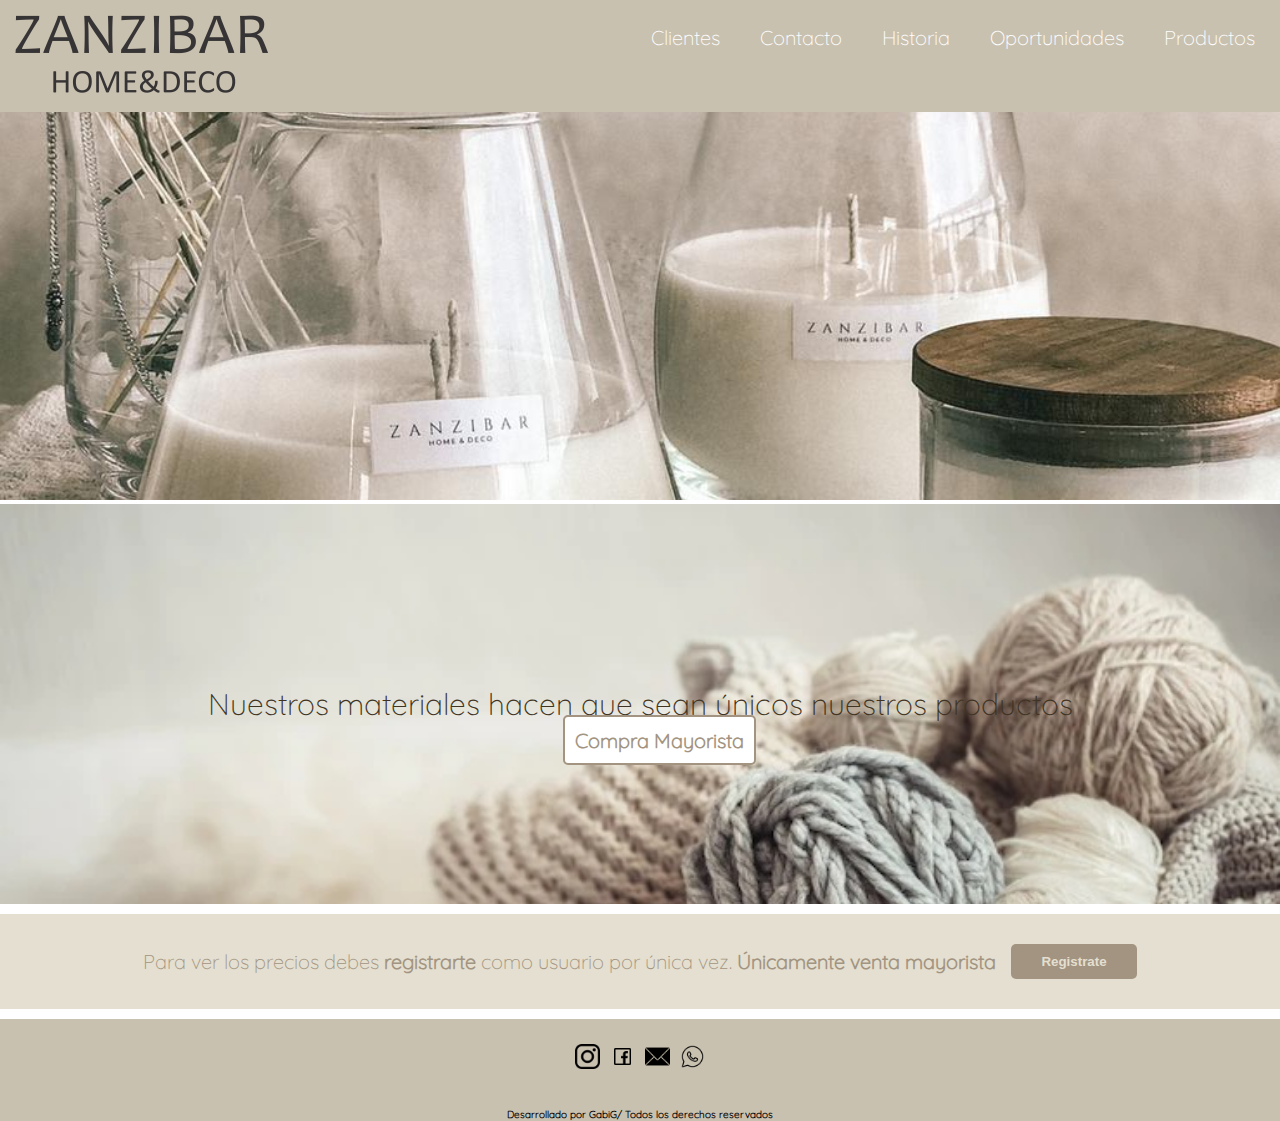
==== index.html @ 95abffc2 "primer prueba git" ====
<!DOCTYPE html>
<html lang="en">
<head>
    <meta charset="UTF-8">
    <meta http-equiv="X-UA-Compatible" content="IE=edge">
    <meta name="viewport" content="width=device-width, initial-scale=1.0">
    <title>Document</title>
    <link rel="stylesheet" href="./assets/ccs/style.css">
</head>
<body>
    <nav class="Navegador">
        <div class="logo">
            <a href="./index.html"> <img src="./assets/img/logo corel2.png" alt=""></a>
        </div>
        <ul>
            <li><a href="./index.html"></a></li>
            <li><a href="./pages/clientes.html">Clientes</a></li>
            <li><a href="./pages/contacto.html">Contacto</a></li>
            <li><a href="./pages/historia.html">Historia</a></li>
            <li><a href="./pages/oportunidades.html">Oportunidades</a></li>
            <li>
                <a href="./pages/productos.html">Productos</a>
                <ul>
                    <li><a href="Mantas"></a>Mantas</li>
                    <li><a href="Pies de cama"></a>Pies de cama</li>
                    <li><a href="pijamas"></a>Pijamas</li>
                    <li><a href="velas"></a>Velas</li>
                </ul>
            </li>
        </ul>
    </nav>
    <header>
        <div class="Reel">
            <img src="./assets/img/vela.jpeg" alt="">
            <button class="css-button-sliding-to-left--grey">Compra Mayorista</button>
        </div>
</header>
    <main>
        <div class="ImgFond">
            <p>Nuestros materiales hacen que sean únicos nuestros productos</p>
        </div>
        <div class="RegistroM">
            <p>Para ver los precios debes <strong>registrarte</strong> como usuario por única vez.
                <strong> Únicamente venta mayorista</strong></p>
                <button class="btn">Registrate</button>
        </div>
    </main>
    <aside></aside>

    <footer class="footer">
        <div class="caja">
        <a href="https://www.instagram.com/zanzibarhomedeco/?hl=es" target="_blank" ><img src="./assets/img/logos/insta.png" alt=""></a> 
        <a href="https://m.facebook.com/profile.php?id=100064941523221" target="_blank"><img src="./assets/img/logos/fb.png" alt=""></a>
       <img src="./assets/img/logos/mail.png" alt="">
       <img src="./assets/img/logos/whatapp.png" alt="">
    </div>
    <div>
        <p>Desarrollado por GabiG/ Todos los derechos reservados</p>
    </div>
    </footer>
</body>

</html>
---- assets/ccs/style.css ----
*{
padding: 0;
margin: 0; 
box-sizing: border-box;
    }
@font-face {
    font-family: Quicksand-Light;
    src: url(../font/Quicksand/Quicksand-Light.ttf);
}
@font-face {
    font-family: Quicksand-SemiBold;
    src: url(../font/Quicksand/Quicksand-SemiBold.ttf);
}

    
/*Inicio*/
.Reel img{
    width: 100%;
    height: 400px;
    margin-block-start: 100px;
    object-fit: cover;
}
.Reel h2{
    position: absolute;
    bottom: 20%;
    left: 44%;
    height: 20%;
    text-align: center;
    font-family: Quicksand-SemiBold;
    color: black
}
.Reel button{
    position: absolute;
    bottom: 15%;
    left: 44%;
    height: 50px;
    font-size: 20px;
}
.Navegador .logo{
    width: 20px;
    padding: 10px;
}
.Navegador{
    width: 100%;
    background-color:#c9c1b0;
    padding: 5px;
    font-family: Quicksand-Light;
    position: fixed;
    top: 0;
    display: flex;
    justify-content: space-between;
}
.Navegador > ul{
    display: flex;
    list-style-type: none;
    height: 30px;
}
.Navegador > ul > li:hover ul{ display: block;}
.Navegador > ul > li{
    position: relative;
}
.Navegador > ul > li > a{
    display: block;
    padding: 20px;
    text-decoration: none;
    color: white;
    font-size: 20px;
}
.Navegador > ul > li > ul {
    position: absolute;
    top: 60px;
    left: 30px;
    width: 100px;
    list-style-type: none;
    background-color:#c9c1b0;
    color: white;
    display: none;
}
.Navegador > ul > li > ul > li > a{
    display: block;
    padding: 10px;
    text-decoration: none;
    color: #404040;
    font-size: 25px;
}

.ImgFond{
 background-image: url(../img/fondo-acogedor-fondo-pantalla-hilo-tejer_169016-6305.jpg);
 width: 100%;
 height: 400px;
 background-size: cover;
 display: flex;
 align-items: center;
 justify-content: center;
 font-family: Quicksand-Light;
 font-size: 30px;
 color:#3f3424;
}
.RegistroM{
background-color:#e4dfd0;
font-family:Quicksand-Light;
 font-size: 20px;
 display: inline-block;
 color: #a29481;
 background-size: cover;
 width: 100%;
 display: flex;
 align-items: center;
 justify-content: center;
 padding: 10px;
 margin-block-start: 10px;
 margin-block-end: 10px;
}
.btn{
        display: block;
        text-decoration: none;
        margin-block: 20px;
        padding: 10px 30px;
        background-color: #a29481;
        border: none;
        border-radius: 5px;
        font-weight: bold;
        margin-left: 15px;
        color: #e4dfd0;
        text-align: center;
}


/* productos*/

.Productos > h1{
    font-family: Quicksand-Light;
    margin-block-start: 200px;
    color: #a29481;
    font-size: 24px;
}
.Tarjeta{
    width: 350px;
    margin: 10px;
    margin-block-end: 20px;
    gap: 20px;
    font-family: Quicksand-Light;
    color: #a29481;
    border: solid 2px;
    overflow: hidden; /* para que no se me salga la img x elborde*/
    padding: 10px;

}
.Tarjeta img{
    width: 100%;
}
.tarjetas{
    display: flex;
    flex-direction: row;
    flex-wrap: wrap;
    justify-content: space-evenly;
    align-items: stretch;
    margin-block-start: 40px;
}
.tarjeta-info{
    margin: 20px;
    background-color:white;
    color: #a29481;
    width: 200px;
    display: block;
}

/*CONTACTOS */

.Contactos h1{
    font-family: sans-serif;
    color: #a29481;
    font-size: 24px;
    font-style: italic;
    margin-top: 150px;
}
.Contactos p{
    font-family: sans-serif;
    font-weight: bold;
    line-height:3;
    text-align: center;
}

.Fondo{
    background-image: url(../img/compu\ .jpeg);
    background-size: cover;
    height: 600px;
    padding-top: 50px;
}
.form label input{
    background-color: transparent;
    border: 0;
    border-bottom: 1px solid white;
    margin-top: 10px;
}
.form label textarea{
    background-color: transparent;
    width: 300px;
    height: 50px;
    border: 0;
    border-bottom: 1px solid white;
}
.form button{
    background-color: white;
    color: #3f3424;
    border: 0;
    border-radius: 5px;
}
.form{
    background-color: #a29481;
    width: 700px;
    height: 300px;
    font-family: system-ui, -apple-system, BlinkMacSystemFont, 'Segoe UI', Roboto, Oxygen, Ubuntu, Cantarell, 'Open Sans', 'Helvetica Neue', sans-serif;
    margin: 10px;
    color:white;
    font-size: 20px;
    border-radius: 5%;
    border-style: groove;
    padding: 30px;
    margin-left: 400px;
    display: grid;
    grid-template-columns: 1fr 1fr;
    grid-template-rows: 1fr 1fr 1fr 50px;
    grid-template-areas:    "nombre   apellido"
                            "email    email"
                            "mensaje  mensaje"
                            "enviar   enviar";
}
.Form label:nth-child(1){
    grid-area: nombre;
}

.form label:nth-child(2){
    grid-area: apellido;
}
.Form label:nth-child(3){
    grid-area: email;
}
.Form label:nth-child(4){
    grid-area: mensaje;
}
.Form button:nth-child(5){
    grid-area:enviar;
}
.form label{
    display: flex;
     flex-direction: column;
     padding: 10px;
}




 /*CLIENTES */
 .Clientes h1{
    font-family: Quicksand-Light;
   margin-block-start: 200px;
    color: #a29481;
    font-size: 24px;
 }
 .Clientesss{
    display: flex;
    justify-content: space-around;
 }
 .TarjetaCliente{
    width: 200px;
    height: 200px;
    margin-block: 5px;
    padding: 5px;
 }
 .TarjetaCliente >img {
width: 100%;

 }


/*OPORTUNIDADES*/
.Oportunidades h1{
    font-family: Quicksand-Light;
    margin: 15px;
    color: #a29481;
    font-size: 24px;
    margin-block-start: 200px;
}
/*HISTORIA */
.Historia2{
    font-family: Quicksand-Light;
    color: #a29481;
    font-size: 24px;
    padding: 150px;
}

.Historia3{
    width: 100%;
    height: 200px;
    background-color:#a29481;  
}
h2{
    color: #a29481;
    font-family: Quicksand-Light;
}
.Video{ /* no me sale editar el tamaño del video */
display: flex;
flex-wrap: wrap;
justify-content: center;

}

.footer{
    background-color: #c9c1b0;
    
}
.footer .caja{
    text-decoration: none;
    display: flex;
    justify-content:center;
}
.footer p{
    font-family:Quicksand-Light;
    font-size: 10px;
    text-align: center;
    margin-block-start: 30px;
    font-weight: bold;
    top: end;
}
.footer img{
    width: 35px;
    height: 35px;
    margin-block-start: 20px;
    padding: 5px;

}

  .css-button-sliding-to-left--grey {
    min-width: 130px;
    height: 40px;
    color: #fff;
    padding: 5px 10px;
    font-weight: bold;
    cursor: pointer;
    transition: all 0.3s ease;
    position: relative;
    display: inline-block;
    outline: none;
    border-radius: 5px;
    z-index: 0;
    background: #fff;
    overflow: hidden;
    border: 2px solid#a29481;
    color:#a29481;
    font-family: Quicksand-Light; 
  }
  .css-button-sliding-to-left--grey:hover {
    color: white;
  }
  .css-button-sliding-to-left--grey:hover:after {
    width: 100%;
  }
  .css-button-sliding-to-left--grey:after {
    content: "";
    position: absolute;
    z-index: -1;
    transition: all 0.3s ease;
    right: 0;
    top: 0;
    width: 0;
    height: 100%;
    background: #a29481;
  }
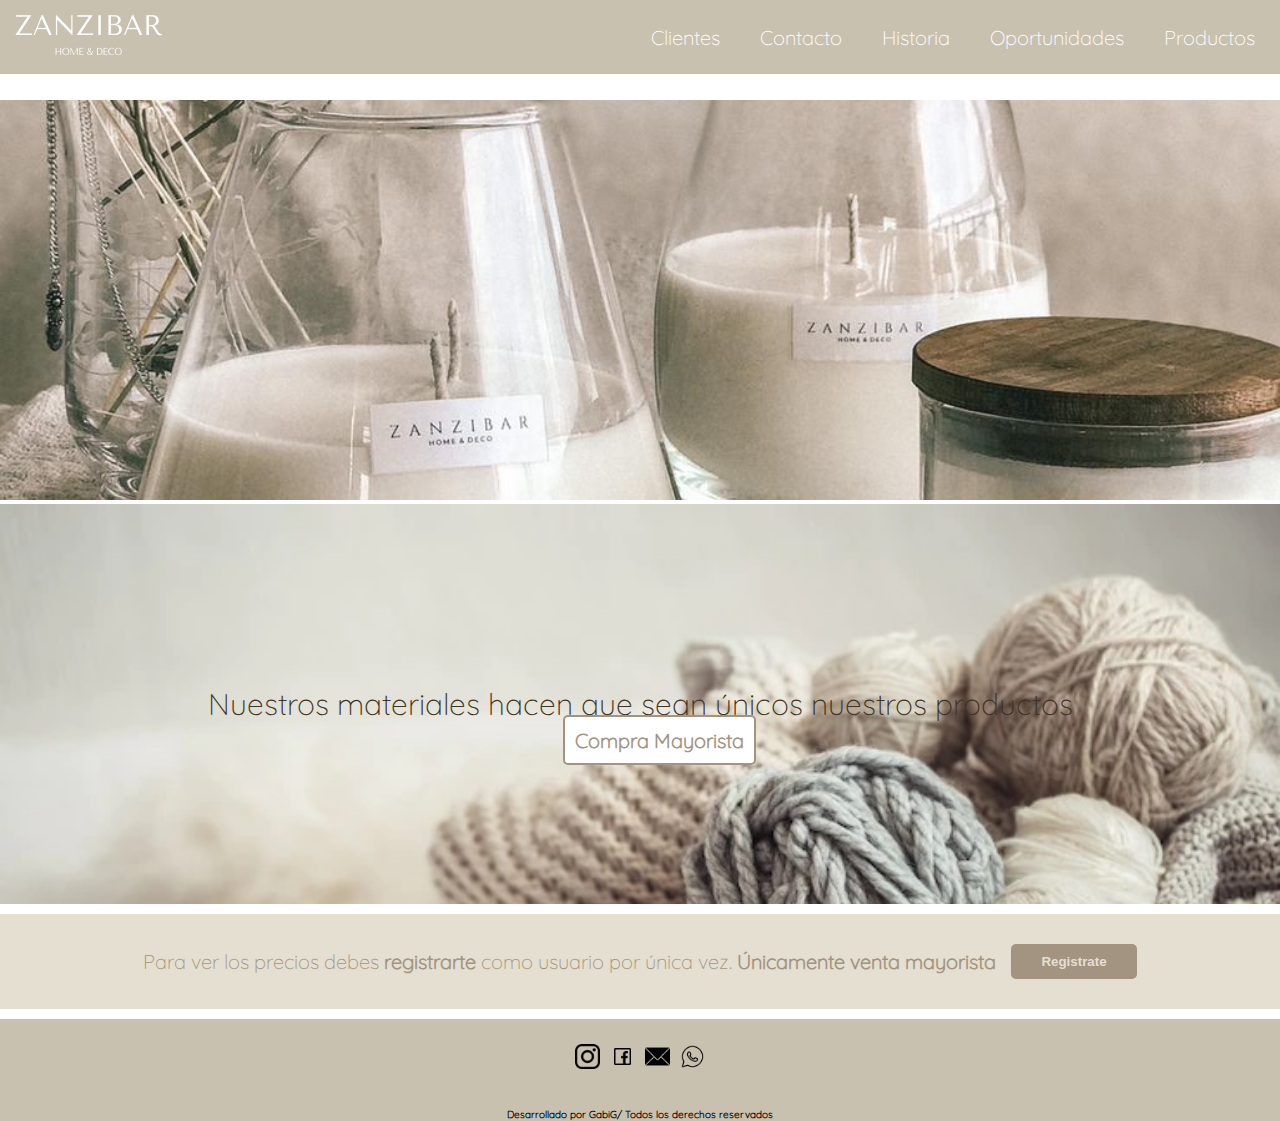
==== commit d774759f: "logo" ====
--- a/index.html
+++ b/index.html
@@ -10,7 +10,7 @@
 <body>
     <nav class="Navegador">
         <div class="logo">
-            <a href="./index.html"> <img src="./assets/img/logo corel2.png" alt=""></a>
+            <a href="./index.html"> <img src="./assets/img/LOGO BLANCO.png" alt=""></a>
         </div>
         <ul>
             <li><a href="./index.html"></a></li>
@@ -21,10 +21,10 @@
             <li>
                 <a href="./pages/productos.html">Productos</a>
                 <ul>
-                    <li><a href="Mantas"></a>Mantas</li>
-                    <li><a href="Pies de cama"></a>Pies de cama</li>
-                    <li><a href="pijamas"></a>Pijamas</li>
-                    <li><a href="velas"></a>Velas</li>
+                    <li><a href="./pages/mantas.html">Mantas</a></li>
+                    <li><a href="./pages/pies de cama.html">Pies de cama</a></li>
+                    <li><a href="./pages/pijamas.html">Pijamas</a></li>
+                    <li><a href="./pages/velas.html">Velas</a></li>
                 </ul>
             </li>
         </ul>
--- a/assets/ccs/style.css
+++ b/assets/ccs/style.css
@@ -36,302 +36,8 @@
     height: 50px;
     font-size: 20px;
 }
-.Navegador .logo{
-    width: 20px;
-    padding: 10px;
-}
-.Navegador{
-    width: 100%;
-    background-color:#c9c1b0;
-    padding: 5px;
-    font-family: Quicksand-Light;
-    position: fixed;
-    top: 0;
-    display: flex;
-    justify-content: space-between;
-}
-.Navegador > ul{
-    display: flex;
-    list-style-type: none;
-    height: 30px;
-}
-.Navegador > ul > li:hover ul{ display: block;}
-.Navegador > ul > li{
-    position: relative;
-}
-.Navegador > ul > li > a{
-    display: block;
-    padding: 20px;
-    text-decoration: none;
-    color: white;
-    font-size: 20px;
-}
-.Navegador > ul > li > ul {
-    position: absolute;
-    top: 60px;
-    left: 30px;
-    width: 100px;
-    list-style-type: none;
-    background-color:#c9c1b0;
-    color: white;
-    display: none;
-}
-.Navegador > ul > li > ul > li > a{
-    display: block;
-    padding: 10px;
-    text-decoration: none;
-    color: #404040;
-    font-size: 25px;
-}
-
-.ImgFond{
- background-image: url(../img/fondo-acogedor-fondo-pantalla-hilo-tejer_169016-6305.jpg);
- width: 100%;
- height: 400px;
- background-size: cover;
- display: flex;
- align-items: center;
- justify-content: center;
- font-family: Quicksand-Light;
- font-size: 30px;
- color:#3f3424;
-}
-.RegistroM{
-background-color:#e4dfd0;
-font-family:Quicksand-Light;
- font-size: 20px;
- display: inline-block;
- color: #a29481;
- background-size: cover;
- width: 100%;
- display: flex;
- align-items: center;
- justify-content: center;
- padding: 10px;
- margin-block-start: 10px;
- margin-block-end: 10px;
-}
-.btn{
-        display: block;
-        text-decoration: none;
-        margin-block: 20px;
-        padding: 10px 30px;
-        background-color: #a29481;
-        border: none;
-        border-radius: 5px;
-        font-weight: bold;
-        margin-left: 15px;
-        color: #e4dfd0;
-        text-align: center;
-}
-
-
-/* productos*/
-
-.Productos > h1{
-    font-family: Quicksand-Light;
-    margin-block-start: 200px;
-    color: #a29481;
-    font-size: 24px;
-}
-.Tarjeta{
-    width: 350px;
-    margin: 10px;
-    margin-block-end: 20px;
-    gap: 20px;
-    font-family: Quicksand-Light;
-    color: #a29481;
-    border: solid 2px;
-    overflow: hidden; /* para que no se me salga la img x elborde*/
-    padding: 10px;
-
-}
-.Tarjeta img{
-    width: 100%;
-}
-.tarjetas{
-    display: flex;
-    flex-direction: row;
-    flex-wrap: wrap;
-    justify-content: space-evenly;
-    align-items: stretch;
-    margin-block-start: 40px;
-}
-.tarjeta-info{
-    margin: 20px;
-    background-color:white;
-    color: #a29481;
-    width: 200px;
-    display: block;
-}
-
-/*CONTACTOS */
-
-.Contactos h1{
-    font-family: sans-serif;
-    color: #a29481;
-    font-size: 24px;
-    font-style: italic;
-    margin-top: 150px;
-}
-.Contactos p{
-    font-family: sans-serif;
-    font-weight: bold;
-    line-height:3;
-    text-align: center;
-}
-
-.Fondo{
-    background-image: url(../img/compu\ .jpeg);
-    background-size: cover;
-    height: 600px;
-    padding-top: 50px;
-}
-.form label input{
-    background-color: transparent;
-    border: 0;
-    border-bottom: 1px solid white;
-    margin-top: 10px;
-}
-.form label textarea{
-    background-color: transparent;
-    width: 300px;
-    height: 50px;
-    border: 0;
-    border-bottom: 1px solid white;
-}
-.form button{
-    background-color: white;
-    color: #3f3424;
-    border: 0;
-    border-radius: 5px;
-}
-.form{
-    background-color: #a29481;
-    width: 700px;
-    height: 300px;
-    font-family: system-ui, -apple-system, BlinkMacSystemFont, 'Segoe UI', Roboto, Oxygen, Ubuntu, Cantarell, 'Open Sans', 'Helvetica Neue', sans-serif;
-    margin: 10px;
-    color:white;
-    font-size: 20px;
-    border-radius: 5%;
-    border-style: groove;
-    padding: 30px;
-    margin-left: 400px;
-    display: grid;
-    grid-template-columns: 1fr 1fr;
-    grid-template-rows: 1fr 1fr 1fr 50px;
-    grid-template-areas:    "nombre   apellido"
-                            "email    email"
-                            "mensaje  mensaje"
-                            "enviar   enviar";
-}
-.Form label:nth-child(1){
-    grid-area: nombre;
-}
-
-.form label:nth-child(2){
-    grid-area: apellido;
-}
-.Form label:nth-child(3){
-    grid-area: email;
-}
-.Form label:nth-child(4){
-    grid-area: mensaje;
-}
-.Form button:nth-child(5){
-    grid-area:enviar;
-}
-.form label{
-    display: flex;
-     flex-direction: column;
-     padding: 10px;
-}
-
-
-
-
- /*CLIENTES */
- .Clientes h1{
-    font-family: Quicksand-Light;
-   margin-block-start: 200px;
-    color: #a29481;
-    font-size: 24px;
- }
- .Clientesss{
-    display: flex;
-    justify-content: space-around;
- }
- .TarjetaCliente{
-    width: 200px;
-    height: 200px;
-    margin-block: 5px;
-    padding: 5px;
- }
- .TarjetaCliente >img {
-width: 100%;
-
- }
-
-
-/*OPORTUNIDADES*/
-.Oportunidades h1{
-    font-family: Quicksand-Light;
-    margin: 15px;
-    color: #a29481;
-    font-size: 24px;
-    margin-block-start: 200px;
-}
-/*HISTORIA */
-.Historia2{
-    font-family: Quicksand-Light;
-    color: #a29481;
-    font-size: 24px;
-    padding: 150px;
-}
-
-.Historia3{
-    width: 100%;
-    height: 200px;
-    background-color:#a29481;  
-}
-h2{
-    color: #a29481;
-    font-family: Quicksand-Light;
-}
-.Video{ /* no me sale editar el tamaño del video */
-display: flex;
-flex-wrap: wrap;
-justify-content: center;
-
-}
-
-.footer{
-    background-color: #c9c1b0;
-    
-}
-.footer .caja{
-    text-decoration: none;
-    display: flex;
-    justify-content:center;
-}
-.footer p{
-    font-family:Quicksand-Light;
-    font-size: 10px;
-    text-align: center;
-    margin-block-start: 30px;
-    font-weight: bold;
-    top: end;
-}
-.footer img{
-    width: 35px;
-    height: 35px;
-    margin-block-start: 20px;
-    padding: 5px;
-
-}
-
-  .css-button-sliding-to-left--grey {
+
+.css-button-sliding-to-left--grey {
     min-width: 130px;
     height: 40px;
     color: #fff;
@@ -366,4 +72,345 @@
     width: 0;
     height: 100%;
     background: #a29481;
-  }+  }
+.Navegador .logo{
+    width: 20px;
+    padding: 10px;
+}
+.Navegador{
+    width: 100%;
+    background-color:#c9c1b0;
+    padding: 5px;
+    font-family: Quicksand-Light;
+    position: fixed;
+    z-index: 2;
+    top: 0;
+    display: flex;
+    justify-content: space-between;
+}
+.Navegador > ul{
+    display: flex;
+    list-style-type: none;
+    height: 30px;
+}
+.Navegador > ul > li:hover ul{ display: block;}
+.Navegador > ul > li{
+    position: relative;
+}
+.Navegador > ul > li > a{
+    display: block;
+    padding: 20px;
+    text-decoration: none;
+    color: white;
+    font-size: 20px;
+}
+.Navegador > ul > li > ul {
+    position: absolute;
+    top: 60px;
+    left: 30px;
+    width: 100px;
+    list-style-type: none;
+    background-color:#c9c1b0;
+    color: white;
+    display: none;
+}
+.Navegador > ul > li > ul > li > a{
+    display: block;
+    padding: 10px;
+    text-decoration: none;
+    color: white;
+    font-size: 25px;
+    font-family: Quicksand-Light;
+    font-size: 20px;
+    
+}
+
+.ImgFond{
+ background-image: url(../img/fondo-acogedor-fondo-pantalla-hilo-tejer_169016-6305.jpg);
+ width: 100%;
+ height: 400px;
+ background-size: cover;
+ display: flex;
+ align-items: center;
+ justify-content: center;
+ font-family: Quicksand-Light;
+ font-size: 30px;
+ color:#3f3424;
+}
+.RegistroM{
+background-color:#e4dfd0;
+font-family:Quicksand-Light;
+ font-size: 20px;
+ display: inline-block;
+ color: #a29481;
+ background-size: cover;
+ width: 100%;
+ display: flex;
+ align-items: center;
+ justify-content: center;
+ padding: 10px;
+ margin-block-start: 10px;
+ margin-block-end: 10px;
+}
+.btn{
+        display: block;
+        text-decoration: none;
+        margin-block: 20px;
+        padding: 10px 30px;
+        background-color: #a29481;
+        border: none;
+        border-radius: 5px;
+        font-weight: bold;
+        margin-left: 15px;
+        color: #e4dfd0;
+        text-align: center;
+}
+
+
+/* productos*/
+
+.Productos > h1{
+    font-family: Quicksand-Light;
+    margin-block-start: 200px;
+    color: #a29481;
+    font-size: 24px;
+}
+.Tarjeta{
+    width: 350px;
+    margin: 10px;
+    margin-block-end: 20px;
+    gap: 20px;
+    font-family: Quicksand-Light;
+    color: #a29481;
+    border: solid 2px;
+    overflow: hidden; /* para que no se me salga la img x elborde*/
+    padding: 10px;
+
+}
+.Tarjeta img{
+    width: 100%;
+}
+.tarjetas{
+    display: flex;
+    flex-direction: row;
+    flex-wrap: wrap;
+    justify-content: space-evenly;
+    align-items: stretch;
+    margin-block-start: 40px;
+}
+.tarjeta-info{
+    margin: 20px;
+    background-color:white;
+    color: #a29481;
+    width: 200px;
+    display: block;
+}
+
+/*CONTACTOS */
+
+.Contactos h1{
+    font-family: sans-serif;
+    color: #a29481;
+    font-size: 24px;
+    font-style: italic;
+    margin-top: 150px;
+}
+.Contactos p{
+    font-family: sans-serif;
+    font-weight: bold;
+    line-height:3;
+    text-align: center;
+}
+
+.Fondo{
+    background-image: url(../img/compu\ .jpeg);
+    background-size: cover;
+    height: 600px;
+    padding-top: 50px;
+    display: flex;
+    justify-content: center;
+}
+.form label input{
+    background-color: transparent;
+    border: 0;
+    border-bottom: 1px solid white;
+    margin-top: 10px;
+}
+.form label textarea{
+    background-color: transparent;
+    width: 300px;
+    height: 50px;
+    border: 0;
+    border-bottom: 1px solid white;
+}
+.form button{
+    background-color: white;
+    color: #3f3424;
+    border: 0;
+    border-radius: 5px;
+}
+.form{
+    background-color: #a29481;
+    width: 900px;
+    font-family: system-ui, -apple-system, BlinkMacSystemFont, 'Segoe UI', Roboto, Oxygen, Ubuntu, Cantarell, 'Open Sans', 'Helvetica Neue', sans-serif;
+    margin: 10px;
+    color:white;
+    font-size: 20px;
+    border-radius: 5%;
+    border-style: groove;
+    padding: 30px;
+    display: grid;
+    grid-template-columns: 1fr 1fr;
+    grid-template-rows: 1fr 1fr 1fr 50px;
+    grid-template-areas:    "nombre   apellido"
+                            "email    email"
+                            "mensaje  mensaje"
+                            "enviar   enviar";
+}
+.form label:nth-child(1){
+    grid-area: nombre;
+}
+
+.form label:nth-child(2){
+    grid-area: apellido;
+}
+.form label:nth-child(3){
+    grid-area: email;
+}
+.form label:nth-child(4){
+    grid-area: mensaje;
+
+}
+.form button:nth-child(5){
+    grid-area:enviar;
+}
+.form > label > textarea{
+    width: 100%;
+}
+.form label{
+    display: flex;
+     flex-direction: column;
+     padding: 10px;
+}
+@media(max-width:768px){
+    .Fondo{
+        background: white;
+    }
+    .form{
+        border-radius: 0;
+        margin: 0;
+        display: grid;
+        grid-template-columns: 1fr;
+        grid-template-rows: 1fr 1fr 1fr 1fr 50px;
+        grid-template-areas:    "nombre"
+                                "apellido"
+                                "email"
+                                "mensaje"
+                                "enviar";
+    }
+}
+
+
+
+ /*CLIENTES */
+ .Clientes h1{
+    font-family: Quicksand-Light;
+   margin-block-start: 200px;
+    color: #a29481;
+    font-size: 24px;
+ }
+ .Clientesss{
+    display: flex;
+    justify-content: space-around;
+ }
+ .TarjetaCliente{
+    width: 200px;
+    height: 200px;
+    margin-block: 5px;
+    padding: 5px;
+ }
+ .TarjetaCliente >img {
+width: 100%;
+
+ }
+
+
+/*OPORTUNIDADES*/
+.Oportunidades h1{
+    font-family: Quicksand-Light;
+    margin: 15px;
+    color: #a29481;
+    font-size: 24px;
+    margin-block-start: 200px;
+}
+/*HISTORIA */
+.Historia2{
+    font-family: Quicksand-Light;
+    color: #a29481;
+    font-size: 24px;
+    padding: 150px;
+}
+
+.Historia3{
+    width: 100%;
+    height: 200px;
+    background-color:#a29481;  
+}
+h2{
+    color: #a29481;
+    font-family: Quicksand-Light;
+}
+.videos { 
+display: flex;
+flex-wrap: wrap;
+justify-content: space-evenly;
+
+}
+.videos > .card-video > .video{
+    height: 700px;
+    border-radius: 5px;
+    overflow: hidden;
+    margin: 10px;
+}
+.videos > .card-video{
+    display: flex;
+    width: 550px;
+    margin: 10px;
+    border-radius: 5px;
+    background-color: #a29481 ;
+}
+.card-video-info{
+    display: flex;
+    flex-direction: column;
+    justify-content: center;
+    gap: 20px;
+}
+.videos > .card-video > video{
+    width: inherit;
+}
+
+.footer{
+    background-color: #c9c1b0;
+    
+}
+.footer .caja{
+    text-decoration: none;
+    display: flex;
+    justify-content:center;
+}
+.footer p{
+    font-family:Quicksand-Light;
+    font-size: 10px;
+    text-align: center;
+    margin-block-start: 30px;
+    font-weight: bold;
+    top: end;
+}
+.footer img{
+    width: 35px;
+    height: 35px;
+    margin-block-start: 20px;
+    padding: 5px;
+
+}
+/*mantas*/
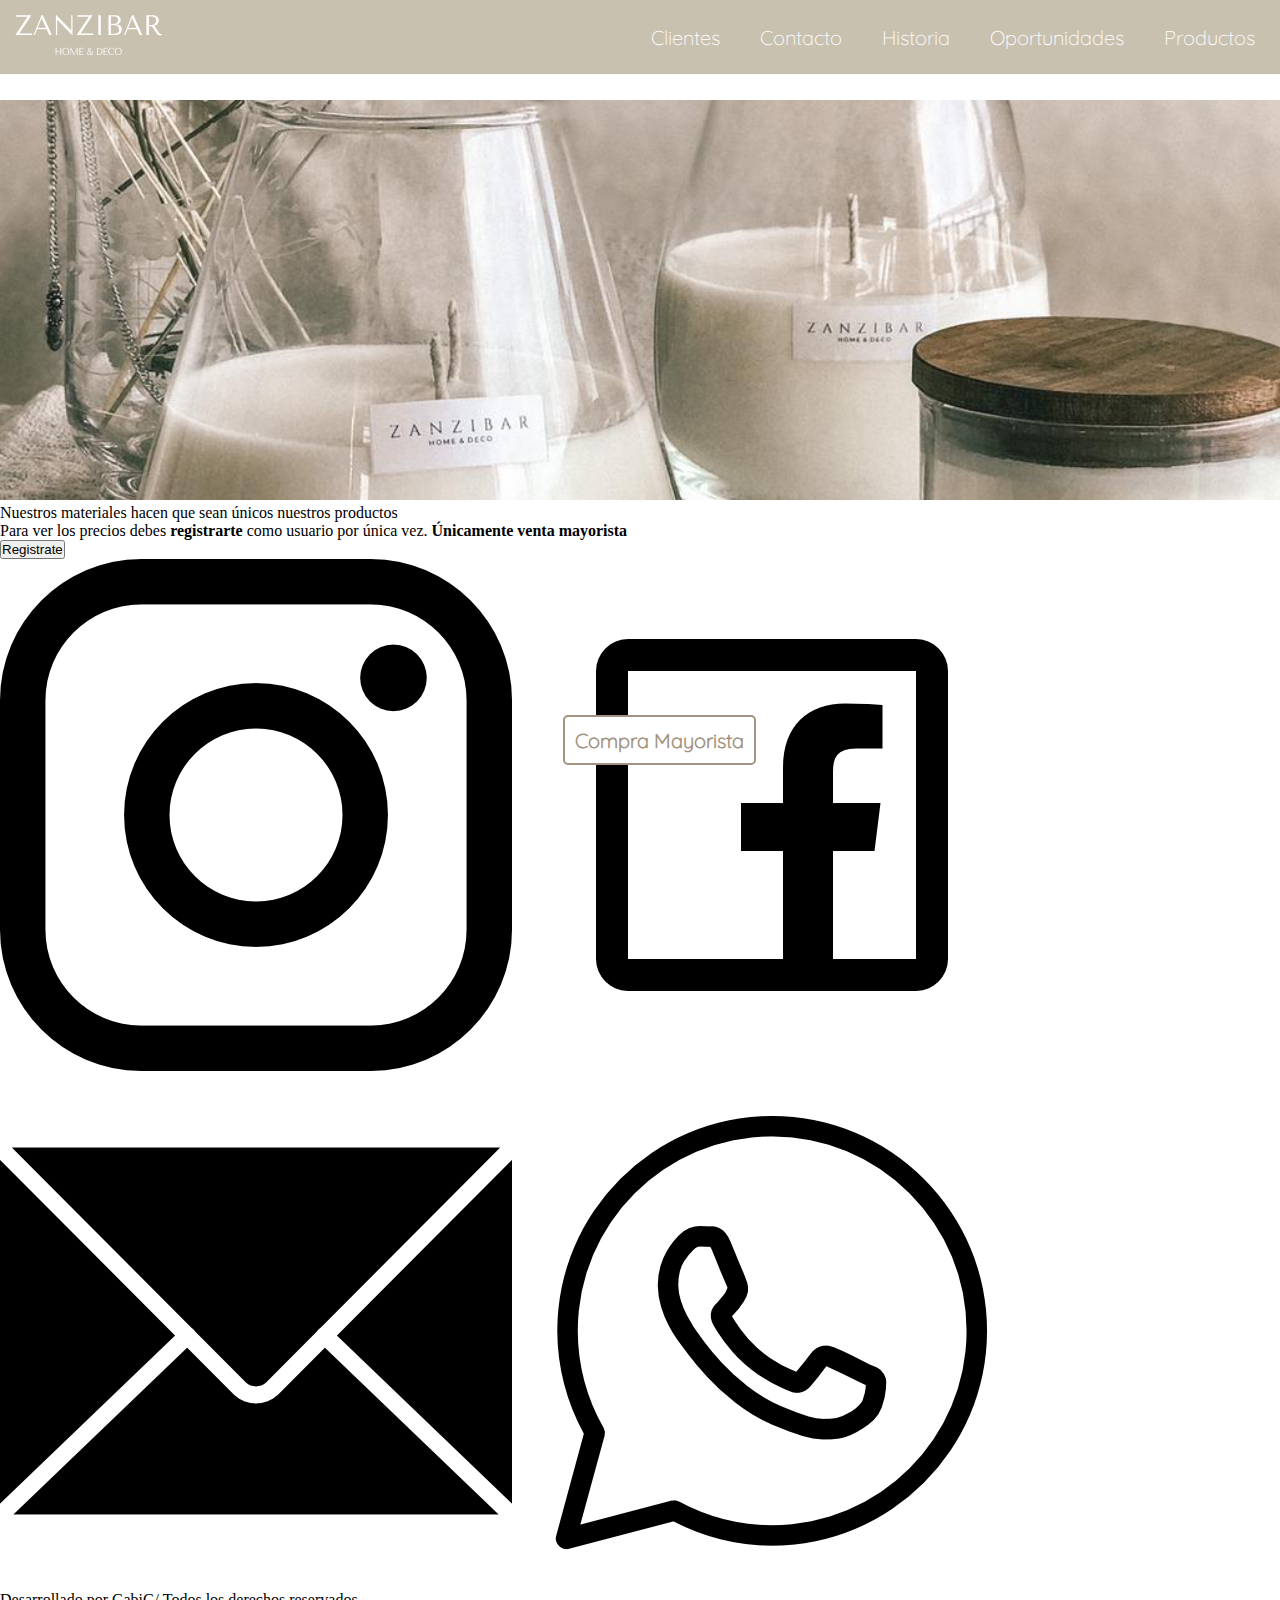
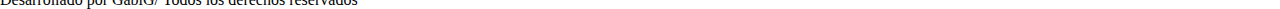
==== commit 80c14df8: "vairos" ====
--- a/index.html
+++ b/index.html
@@ -5,10 +5,12 @@
     <meta http-equiv="X-UA-Compatible" content="IE=edge">
     <meta name="viewport" content="width=device-width, initial-scale=1.0">
     <title>Document</title>
+    <link rel="stylesheet" href="https://cdnjs.cloudflare.com/ajax/libs/font-awesome/6.2.1/css/all.min.css" integrity="sha512-MV7K8+y+gLIBoVD59lQIYicR65iaqukzvf/nwasF0nqhPay5w/9lJmVM2hMDcnK1OnMGCdVK+iQrJ7lzPJQd1w==" crossorigin="anonymous" referrerpolicy="no-referrer" />
     <link rel="stylesheet" href="./assets/ccs/style.css">
 </head>
 <body>
     <nav class="Navegador">
+        <i class="fa-solid fa-bars"></i>
         <div class="logo">
             <a href="./index.html"> <img src="./assets/img/LOGO BLANCO.png" alt=""></a>
         </div>
--- a/assets/ccs/style.css
+++ b/assets/ccs/style.css
@@ -35,6 +35,7 @@
     left: 44%;
     height: 50px;
     font-size: 20px;
+    text-decoration: no;
 }
 
 .css-button-sliding-to-left--grey {
@@ -55,12 +56,15 @@
     border: 2px solid#a29481;
     color:#a29481;
     font-family: Quicksand-Light; 
+    list-style-type: none;
   }
   .css-button-sliding-to-left--grey:hover {
     color: white;
+
   }
   .css-button-sliding-to-left--grey:hover:after {
     width: 100%;
+  
   }
   .css-button-sliding-to-left--grey:after {
     content: "";
@@ -72,6 +76,7 @@
     width: 0;
     height: 100%;
     background: #a29481;
+   
   }
 .Navegador .logo{
     width: 20px;
@@ -121,8 +126,32 @@
     color: white;
     font-size: 25px;
     font-family: Quicksand-Light;
-    font-size: 20px;
-    
+    font-size: 20px;    
+}
+.Navegador .fa-bars{
+    display: none;
+}
+@media(max-width:576px){
+    .Navegador .fa-bars{
+        display: block;
+        color: white;
+        font-size: 36px;
+}
+.Navegador{
+    display: flex;
+    background-color: #c9c1b0;
+    width: 39%;
+    height: 100vh;
+    display: fixed;
+}
+.Navegador > ul{
+    top: 0;
+    flex-direction: column;
+    justify-content: start;
+
+}
+.Navegador .logo{
+    display: none;
 }
 
 .ImgFond{
@@ -413,4 +442,3 @@
     padding: 5px;
 
 }
-/*mantas*/
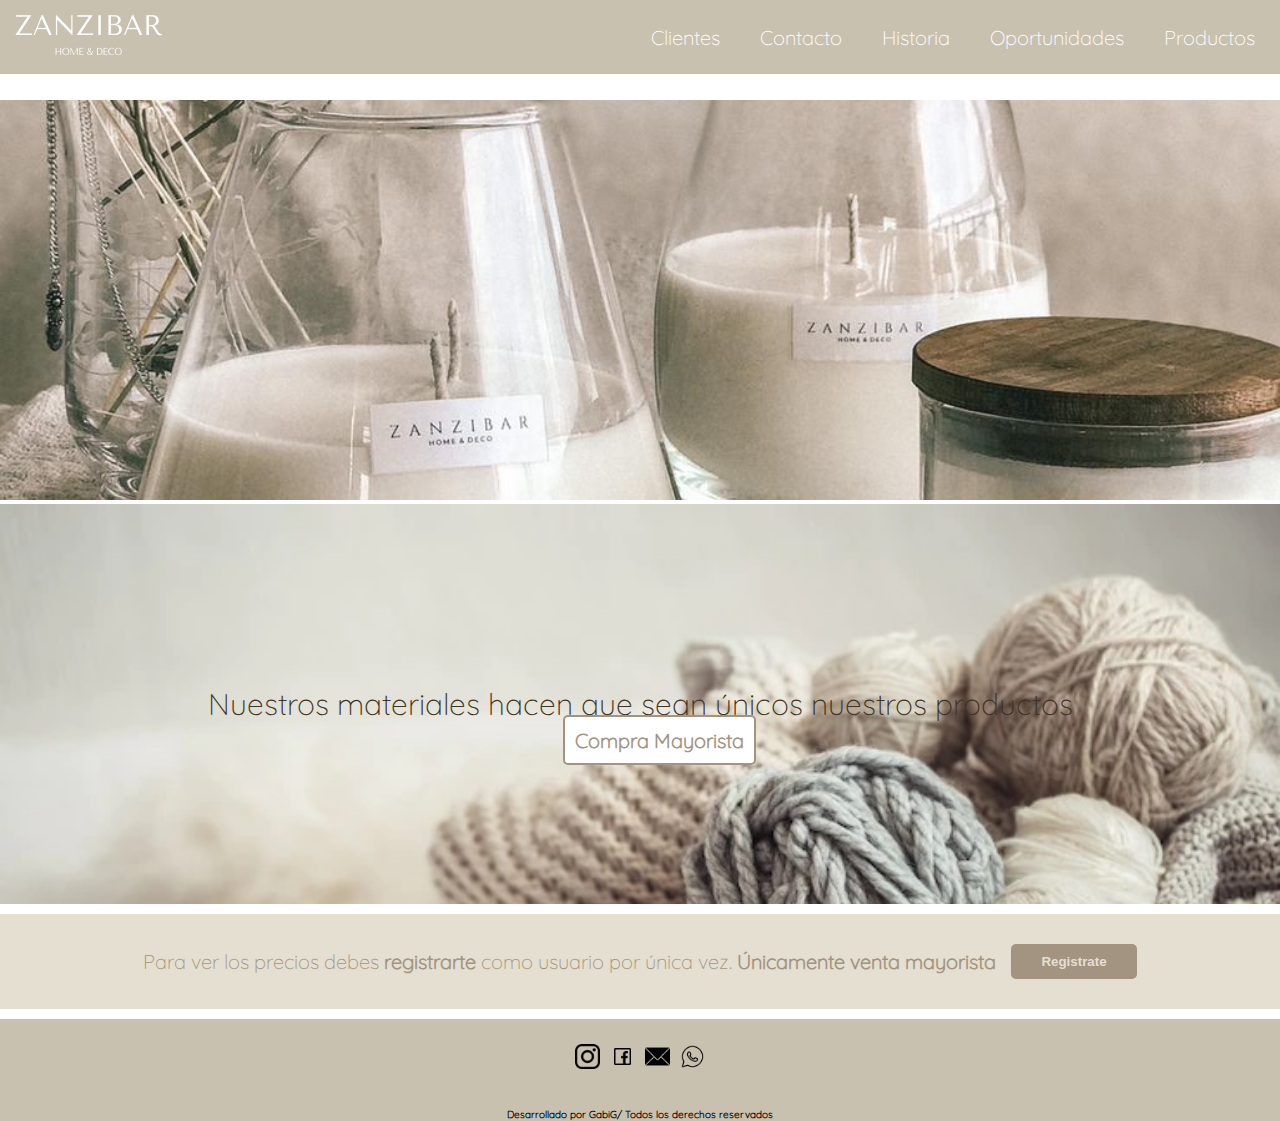
==== commit 3cf6b598: "ajuste final" ====
--- a/index.html
+++ b/index.html
@@ -10,7 +10,6 @@
 </head>
 <body>
     <nav class="Navegador">
-        <i class="fa-solid fa-bars"></i>
         <div class="logo">
             <a href="./index.html"> <img src="./assets/img/LOGO BLANCO.png" alt=""></a>
         </div>
--- a/assets/ccs/style.css
+++ b/assets/ccs/style.css
@@ -132,27 +132,36 @@
     display: none;
 }
 @media(max-width:576px){
-    .Navegador .fa-bars{
-        display: block;
-        color: white;
-        font-size: 36px;
-}
-.Navegador{
-    display: flex;
-    background-color: #c9c1b0;
-    width: 39%;
-    height: 100vh;
-    display: fixed;
-}
-.Navegador > ul{
-    top: 0;
-    flex-direction: column;
-    justify-content: start;
-
-}
-.Navegador .logo{
-    display: none;
-}
+
+    .Navegador .logo{
+        display: none;
+    }
+
+    .Navegador{
+        width: 100%;
+        background-color:#c9c1b0;
+        padding: 30px;
+        font-family: Quicksand-Light;
+        position: fixed;
+        z-index: 2;
+        top: 0;
+        display: flex;
+        justify-content: center;
+    }
+.Navegador >ul{
+    display: flex;
+    list-style-type: none;
+    height: 40px;
+}
+.Navegador > ul > li > a{
+    font-size: 15px;
+    margin: 0;
+    padding: 10px;
+}
+}
+    
+
+
 
 .ImgFond{
  background-image: url(../img/fondo-acogedor-fondo-pantalla-hilo-tejer_169016-6305.jpg);
